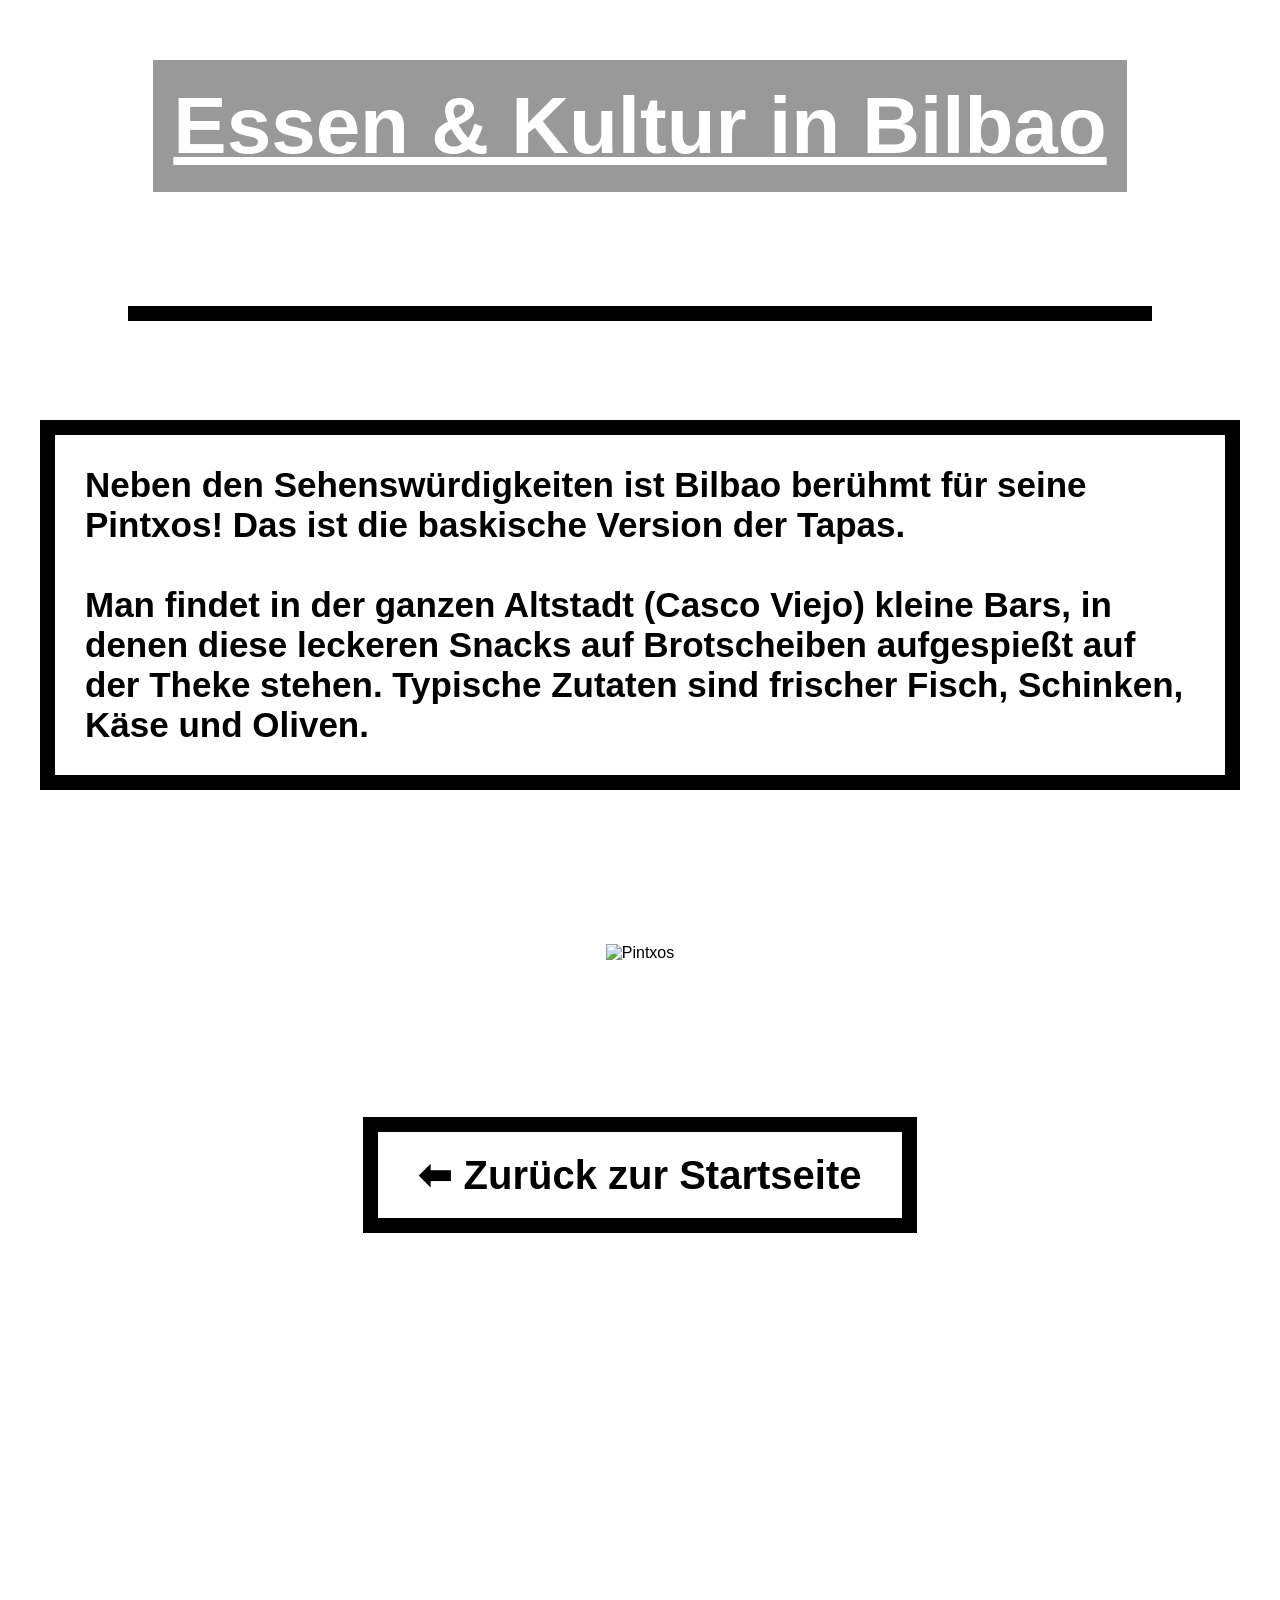
==== unterseite.html @ e65358e4 "Update and rename unterseite-index.html to unterseite.html" ====
<!DOCTYPE html>
<html lang="de">
  <head>
    <meta charset="utf-8">
    <meta name="viewport" content="width=device-width, initial-scale=1">
    <title>Essen in Bilbao</title>
    <link rel="stylesheet" href="style.css">
  </head>
  <body>
    
    <h1>Essen & Kultur in Bilbao</h1>
    
    <div class="divider"></div>

    <div class="text-container">
      <h2> 
        Neben den Sehenswürdigkeiten ist Bilbao berühmt für seine Pintxos! Das ist die baskische Version der Tapas. <br><br>
        Man findet in der ganzen Altstadt (Casco Viejo) kleine Bars, in denen diese leckeren Snacks auf Brotscheiben aufgespießt auf der Theke stehen. Typische Zutaten sind frischer Fisch, Schinken, Käse und Oliven.
      </h2>
    </div>

    <img class="bild-geschichte-1" src="https://upload.wikimedia.org/wikipedia/commons/thumb/c/cb/Pintxos_in_San_Sebastian.jpg/800px-Pintxos_in_San_Sebastian.jpg" alt="Pintxos">

    <div class="link-box">
      <a class="seiten-link" href="index.html">⬅ Zurück zur Startseite</a>
    </div>

  </body>
</html>
---- style.css ----
/* ALLGEMEINES */
body {
  color: black;
  /* Deine 3 Bilder sind zurück! */
  background-image: 
    url(https://as2.ftcdn.net/jpg/04/83/55/81/1000_F_483558100_OPckPgOSlTGZ6AoDbYIAEFhsPshnhQXR.jpg),
    url(https://static.barcelo.com/content/dam/bpt/posts/2025/2/bilbao-sehenswuerdigkeiten_bilbao-kurztrip.jpg),
    url(https://img.nzz.ch/2024/04/04/2dc47301-113f-4285-884c-0e5d2ab83e22.jpeg?width=1200&height=675&fit=bounds&quality=75&auto=webp&crop=1920,1080,x0,y0&wmark=nzz);
  background-size: 2800px, 2750px, 3000px;
  background-repeat: no-repeat, no-repeat, no-repeat;
  /* Ich habe die Prozente angepasst, damit sie sich über die lange Seite verteilen */
  background-position: center 0%, center 45%, center 95%;
  min-height: 400vh; /* Macht die Seite extra lang für die Bilder */
  font-family: 'Montserrat', sans-serif;
  text-align: center; 
  margin: 0;
  padding: 0;
}

h1 {
  font-size: 80px;
  font-weight: 700;
  color: white;
  text-decoration: underline;  
  margin-top: 50px;
  backdrop-filter: blur(6px);
  background-color: rgba(0, 0, 0, 0.4);
  display: inline-block;
  padding: 20px;
  border: 10px solid white;
}

h4 {
  color: white;
  font-size: 40px;
  margin: 50px auto;
  max-width: 1000px;
  background-color: rgba(0, 0, 0, 0.6);
  padding: 20px;
  border: 5px solid white;
}

h5 {
  font-size: 60px;
  color: black;
  background-color: white;
  display: inline-block;
  padding: 10px 30px;
  border: 10px solid black;
  margin-top: 80px;
}

.divider {
  width: 80%;
  height: 15px;
  background: black;
  margin: 50px auto;
}

a {
  color: blue;
  font-weight: bold;
}

/* DEINE BILDER & TEXTE */
.bilder-container {
  display: flex;
  justify-content: center;
  gap: 50px;              
  margin-top: 20px;
  flex-wrap: wrap; 
}

.bilder-container img {
  width: 400px;          
  border-radius: 10px;   
  border: 10px solid white;
  display: block; /* Damit das Bild unter dem Text steht */
  margin: 0 auto;
}

.bilder-container img:hover {  
  transform: scale(1.1);
  transition: transform 0.5s;
  border-color: black;
}

.text1, .text2, .text3 {
  color: black;
  font-size: 40px;
  font-weight: bold;
  background-color: white;
  display: inline-block;
  border: 10px solid black;
  margin-bottom: 10px; /* Abstand zum Bild darunter */
  padding: 10px 20px;
}

/* DIE GROSSEN TEXTBOXEN (Info & Geschichte) */
.text-container, .geschichte-liste {
  margin: 50px auto;
  max-width: 1200px;
  padding: 20px;
  list-style-type: none; 
}

h2, .geschichte-teil-1, .geschichte-teil-2 {
  font-size: 35px;
  text-align: left;
  display: inline-block;
  backdrop-filter: blur(6px);
  background-color: rgba(255, 255, 255, 0.8);
  border: 15px solid black;
  padding: 30px;
  color: black;
}

/* BILDER IN DER GESCHICHTE */
.bild-geschichte-1, .bild-geschichte-2 {
  width: 600px;
  border: 15px solid white;
  margin: 40px 0;
}

/* DIE BUTTONS ZUM SEITENWECHSELN */
.link-box {
  margin: 100px 0;
  padding-bottom: 100px;
}

.seiten-link {
  font-size: 40px;
  background-color: white;
  color: black;
  text-decoration: none;
  border: 15px solid black;
  padding: 20px 40px;
  display: inline-block;
}

.seiten-link:hover {
  transform: scale(1.1);
  transition: transform 0.5s;
  background-color: black;
  color: white;
  border-color: white;
}
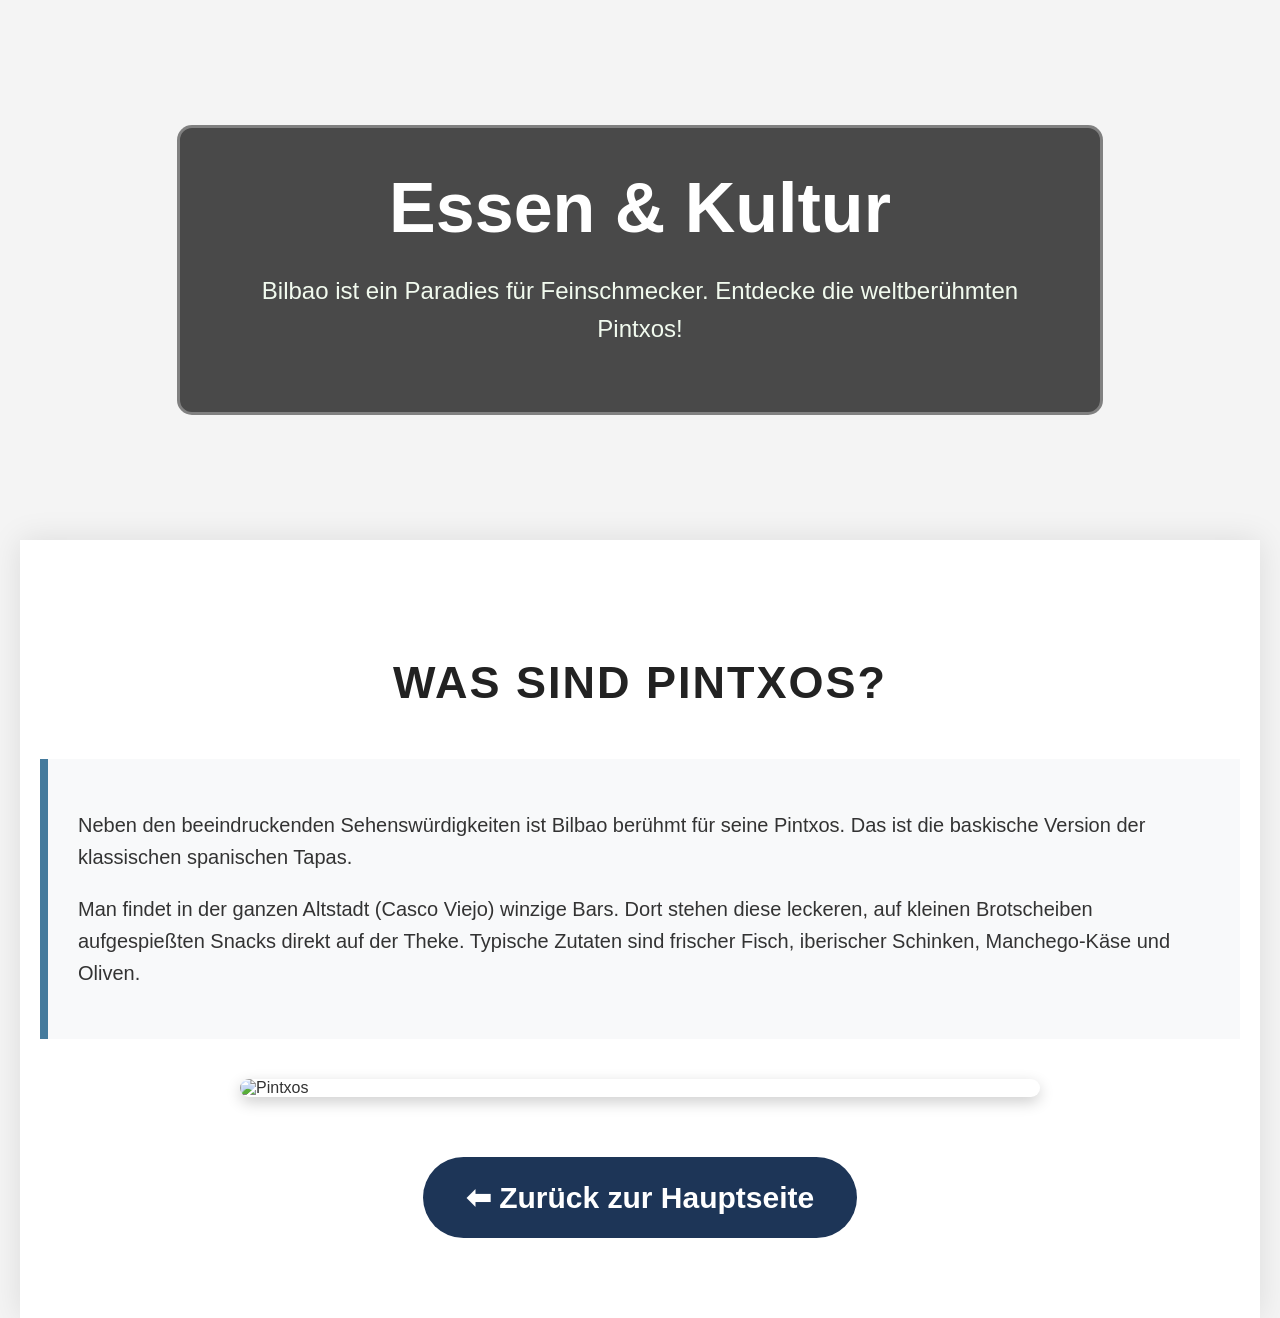
==== commit 8899be84: "Revise content and structure for unterseite.html" ====
--- a/unterseite.html
+++ b/unterseite.html
@@ -8,22 +8,29 @@
   </head>
   <body>
     
-    <h1>Essen & Kultur in Bilbao</h1>
-    
-    <div class="divider"></div>
+    <header class="parallax-bereich bild-2">
+      <div class="titel-box">
+        <h1>Essen & Kultur</h1>
+        <p class="willkommen">Bilbao ist ein Paradies für Feinschmecker. Entdecke die weltberühmten Pintxos!</p>
+      </div>
+    </header>
 
-    <div class="text-container">
-      <h2> 
-        Neben den Sehenswürdigkeiten ist Bilbao berühmt für seine Pintxos! Das ist die baskische Version der Tapas. <br><br>
-        Man findet in der ganzen Altstadt (Casco Viejo) kleine Bars, in denen diese leckeren Snacks auf Brotscheiben aufgespießt auf der Theke stehen. Typische Zutaten sind frischer Fisch, Schinken, Käse und Oliven.
-      </h2>
-    </div>
+    <section class="inhalt">
+      <h2>Was sind Pintxos?</h2>
+      
+      <div class="info-kasten" style="border-left-color: #457b9d;">
+        <p>Neben den beeindruckenden Sehenswürdigkeiten ist Bilbao berühmt für seine Pintxos. Das ist die baskische Version der klassischen spanischen Tapas.</p>
+        <p>Man findet in der ganzen Altstadt (Casco Viejo) winzige Bars. Dort stehen diese leckeren, auf kleinen Brotscheiben aufgespießten Snacks direkt auf der Theke. Typische Zutaten sind frischer Fisch, iberischer Schinken, Manchego-Käse und Oliven.</p>
+      </div>
 
-    <img class="bild-geschichte-1" src="https://upload.wikimedia.org/wikipedia/commons/thumb/c/cb/Pintxos_in_San_Sebastian.jpg/800px-Pintxos_in_San_Sebastian.jpg" alt="Pintxos">
+      <div class="geschichte-bilder">
+        <img src="https://upload.wikimedia.org/wikipedia/commons/thumb/c/cb/Pintxos_in_San_Sebastian.jpg/800px-Pintxos_in_San_Sebastian.jpg" alt="Pintxos" style="width: 100%; max-width: 800px;">
+      </div>
 
-    <div class="link-box">
-      <a class="seiten-link" href="index.html">⬅ Zurück zur Startseite</a>
-    </div>
+      <div style="text-align: center; margin-top: 60px;">
+        <a href="index.html" class="action-button" style="background-color: #1d3557;">⬅ Zurück zur Hauptseite</a>
+      </div>
+    </section>
 
   </body>
 </html>
--- a/style.css
+++ b/style.css
@@ -1,147 +1,194 @@
-/* ALLGEMEINES */
+/* =====================================
+   ALLGEMEINES
+====================================== */
 body {
-  color: black;
-  /* Deine 3 Bilder sind zurück! */
-  background-image: 
-    url(https://as2.ftcdn.net/jpg/04/83/55/81/1000_F_483558100_OPckPgOSlTGZ6AoDbYIAEFhsPshnhQXR.jpg),
-    url(https://static.barcelo.com/content/dam/bpt/posts/2025/2/bilbao-sehenswuerdigkeiten_bilbao-kurztrip.jpg),
-    url(https://img.nzz.ch/2024/04/04/2dc47301-113f-4285-884c-0e5d2ab83e22.jpeg?width=1200&height=675&fit=bounds&quality=75&auto=webp&crop=1920,1080,x0,y0&wmark=nzz);
-  background-size: 2800px, 2750px, 3000px;
-  background-repeat: no-repeat, no-repeat, no-repeat;
-  /* Ich habe die Prozente angepasst, damit sie sich über die lange Seite verteilen */
-  background-position: center 0%, center 45%, center 95%;
-  min-height: 400vh; /* Macht die Seite extra lang für die Bilder */
-  font-family: 'Montserrat', sans-serif;
-  text-align: center; 
   margin: 0;
   padding: 0;
+  font-family: 'Segoe UI', Tahoma, Geneva, Verdana, sans-serif;
+  background-color: #f4f4f4;
+  color: #333;
 }
 
-h1 {
-  font-size: 80px;
-  font-weight: 700;
-  color: white;
-  text-decoration: underline;  
-  margin-top: 50px;
-  backdrop-filter: blur(6px);
-  background-color: rgba(0, 0, 0, 0.4);
-  display: inline-block;
-  padding: 20px;
-  border: 10px solid white;
-}
-
-h4 {
-  color: white;
-  font-size: 40px;
-  margin: 50px auto;
-  max-width: 1000px;
-  background-color: rgba(0, 0, 0, 0.6);
-  padding: 20px;
-  border: 5px solid white;
-}
-
-h5 {
-  font-size: 60px;
-  color: black;
-  background-color: white;
-  display: inline-block;
-  padding: 10px 30px;
-  border: 10px solid black;
-  margin-top: 80px;
-}
-
-.divider {
-  width: 80%;
-  height: 15px;
-  background: black;
-  margin: 50px auto;
+h2 {
+  text-align: center;
+  font-size: 45px;
+  margin-bottom: 40px;
+  color: #222;
+  text-transform: uppercase;
+  letter-spacing: 2px;
 }
 
 a {
-  color: blue;
+  color: #e63946;
+  text-decoration: none;
   font-weight: bold;
 }
 
-/* DEINE BILDER & TEXTE */
-.bilder-container {
+a:hover {
+  text-decoration: underline;
+}
+
+/* =====================================
+   PARALLAX HINTERGRUNDBILDER (Dein Upgrade!)
+====================================== */
+.parallax-bereich {
+  background-attachment: fixed;
+  background-position: center;
+  background-repeat: no-repeat;
+  background-size: cover;
   display: flex;
   justify-content: center;
-  gap: 50px;              
-  margin-top: 20px;
-  flex-wrap: wrap; 
+  align-items: center;
 }
 
-.bilder-container img {
-  width: 400px;          
-  border-radius: 10px;   
-  border: 10px solid white;
-  display: block; /* Damit das Bild unter dem Text steht */
+/* Hier sind deine 3 Original-Bilder! */
+.bild-1 {
+  background-image: url('https://as2.ftcdn.net/jpg/04/83/55/81/1000_F_483558100_OPckPgOSlTGZ6AoDbYIAEFhsPshnhQXR.jpg');
+  min-height: 100vh; /* Volle Bildschirmhöhe */
+}
+
+.bild-2 {
+  background-image: url('https://static.barcelo.com/content/dam/bpt/posts/2025/2/bilbao-sehenswuerdigkeiten_bilbao-kurztrip.jpg');
+  min-height: 60vh; /* Halbe Bildschirmhöhe als cooler Trenner */
+}
+
+.bild-3 {
+  background-image: url('https://img.nzz.ch/2024/04/04/2dc47301-113f-4285-884c-0e5d2ab83e22.jpeg?width=1200&height=675&fit=bounds&quality=75&auto=webp&crop=1920,1080,x0,y0&wmark=nzz');
+  min-height: 80vh;
+}
+
+/* Textboxen auf den Hintergrundbildern */
+.titel-box {
+  background-color: rgba(0, 0, 0, 0.7);
+  padding: 40px 60px;
+  border-radius: 15px;
+  border: 3px solid rgba(255, 255, 255, 0.3);
+  text-align: center;
+  backdrop-filter: blur(5px);
+  max-width: 800px;
+}
+
+.titel-box h1 {
+  color: white;
+  font-size: 70px;
+  margin: 0 0 20px 0;
+}
+
+.willkommen {
+  color: #f1faee;
+  font-size: 24px;
+  line-height: 1.6;
+}
+
+/* =====================================
+   WEISSE INHALTS-BEREICHE
+====================================== */
+.inhalt {
+  background-color: white;
+  padding: 80px 20px;
+  max-width: 1200px;
+  margin: 0 auto;
+  box-shadow: 0px 0px 30px rgba(0,0,0,0.1);
+}
+
+/* =====================================
+   SEHENSWÜRDIGKEITEN (Karten-Layout)
+====================================== */
+.karten-grid {
+  display: flex;
+  justify-content: center;
+  gap: 30px;
+  flex-wrap: wrap;
+}
+
+.karte {
+  background: #fff;
+  border-radius: 10px;
+  overflow: hidden;
+  box-shadow: 0 10px 20px rgba(0,0,0,0.15);
+  transition: transform 0.3s ease;
+  width: 350px;
+  border: 1px solid #ddd;
+}
+
+.karte:hover {
+  transform: translateY(-15px); /* Hebt die Karte beim Hovern an! */
+  box-shadow: 0 15px 30px rgba(0,0,0,0.3);
+}
+
+.karte img {
+  width: 100%;
+  height: 250px;
+  object-fit: cover;
+}
+
+.karte h3 {
+  text-align: center;
+  font-size: 26px;
+  margin: 15px 0;
+  color: #1d3557;
+}
+
+.info-kasten {
+  background-color: #f8f9fa;
+  padding: 30px;
+  border-left: 8px solid #e63946;
+  margin-top: 50px;
+  font-size: 20px;
+  line-height: 1.6;
+}
+
+/* =====================================
+   GESCHICHTE
+====================================== */
+.geschichte-liste {
+  list-style-type: none;
+  padding: 0;
+  max-width: 900px;
   margin: 0 auto;
 }
 
-.bilder-container img:hover {  
-  transform: scale(1.1);
-  transition: transform 0.5s;
-  border-color: black;
+.geschichte-liste li {
+  background: #f1faee;
+  margin-bottom: 20px;
+  padding: 25px;
+  border-radius: 8px;
+  border: 1px solid #a8dadc;
+  font-size: 20px;
+  line-height: 1.6;
 }
 
-.text1, .text2, .text3 {
-  color: black;
-  font-size: 40px;
-  font-weight: bold;
-  background-color: white;
-  display: inline-block;
-  border: 10px solid black;
-  margin-bottom: 10px; /* Abstand zum Bild darunter */
-  padding: 10px 20px;
+.geschichte-bilder {
+  display: flex;
+  justify-content: center;
+  gap: 20px;
+  margin-top: 40px;
+  flex-wrap: wrap;
 }
 
-/* DIE GROSSEN TEXTBOXEN (Info & Geschichte) */
-.text-container, .geschichte-liste {
-  margin: 50px auto;
-  max-width: 1200px;
-  padding: 20px;
-  list-style-type: none; 
+.geschichte-bilder img {
+  width: 45%;
+  border-radius: 10px;
+  box-shadow: 0 5px 15px rgba(0,0,0,0.2);
 }
 
-h2, .geschichte-teil-1, .geschichte-teil-2 {
-  font-size: 35px;
-  text-align: left;
+/* =====================================
+   BUTTON ZUR UNTERSEITE
+====================================== */
+.action-button {
   display: inline-block;
-  backdrop-filter: blur(6px);
-  background-color: rgba(255, 255, 255, 0.8);
-  border: 15px solid black;
-  padding: 30px;
-  color: black;
+  background-color: #e63946;
+  color: white;
+  font-size: 30px;
+  padding: 20px 40px;
+  border-radius: 50px;
+  text-decoration: none;
+  transition: all 0.3s;
+  border: 3px solid transparent;
 }
 
-/* BILDER IN DER GESCHICHTE */
-.bild-geschichte-1, .bild-geschichte-2 {
-  width: 600px;
-  border: 15px solid white;
-  margin: 40px 0;
+.action-button:hover {
+  background-color: white;
+  color: #e63946;
+  border: 3px solid #e63946;
 }
-
-/* DIE BUTTONS ZUM SEITENWECHSELN */
-.link-box {
-  margin: 100px 0;
-  padding-bottom: 100px;
-}
-
-.seiten-link {
-  font-size: 40px;
-  background-color: white;
-  color: black;
-  text-decoration: none;
-  border: 15px solid black;
-  padding: 20px 40px;
-  display: inline-block;
-}
-
-.seiten-link:hover {
-  transform: scale(1.1);
-  transition: transform 0.5s;
-  background-color: black;
-  color: white;
-  border-color: white;
-}
